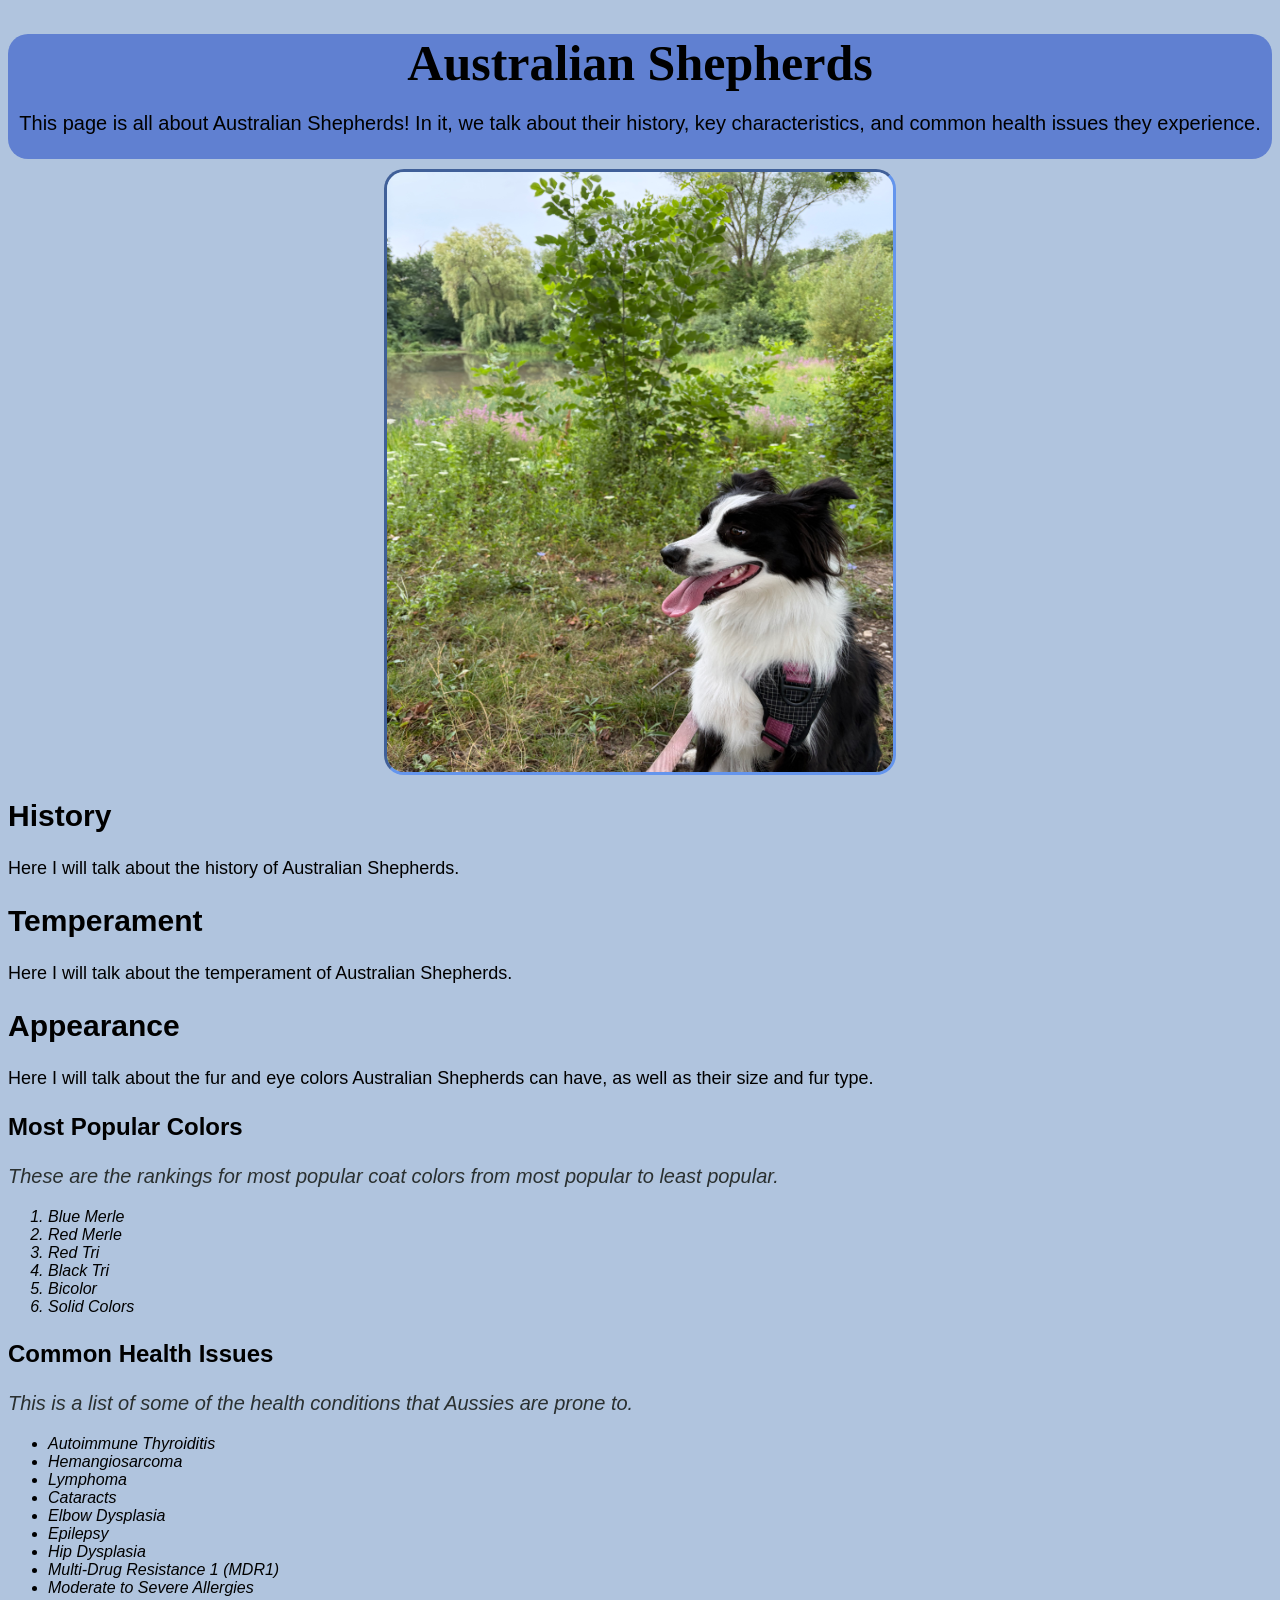
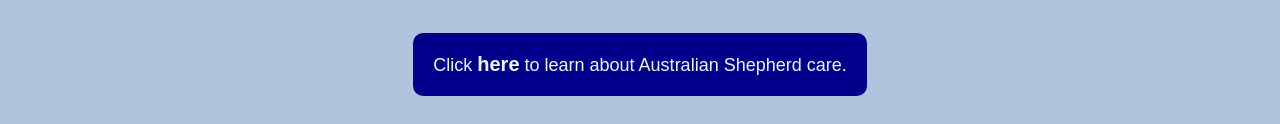
==== index.html @ 38b5526c "Added classes and IDs to the index.html and page2.html files and styled them in the style.css file. " ====
<!DOCTYPE html>
<html lang="en">
<head>
    <meta charset="UTF-8">
    <meta name="viewport" content="width=device-width, initial-scale=1.0">
    <!--Created a title for visitors to find the webpage-->
    <title>Australian Shepherds</title>
    <link rel="stylesheet" href="./css/style.css"/>
</head>
<body>
    <header id="page1_header">
        <!--Used heading 1 tag to indicate the main topic of the page-->
        <h1>Australian Shepherds</h1>
        <!--Used a paragraph tag to add text explaining the content of the page-->
        <p class="overview">
            This page is all about Australian Shepherds! In it, we talk about 
            their history, key characteristics, and common health issues they 
            experience.
        </p>
    </header>
    <main>
        <article>
            <!--Included an image and alternative text to describe the image
            for screen readers, the source for the image's location, and defined the width
            to maintain a consistent image size relative to different screen sizes-->
            <img id="page1_image"
                 alt="An image of my bicolor Australian Shepherd, Meadow." 
                 src="images/Meadow1.jpeg" width="40%"
            />
            <section>
                <!--Used the heading 2 tag to create the heading for a section of content-->
                <h2>History</h2>
                <!--Used the paragraph tag to create placeholder text for future content-->
                <p>
                    Here I will talk about the history of Australian Shepherds.
                </p>
            </section>
            <section>
                <!--Used the heading 2 tag to create the heading for a section of content-->
                <h2>Temperament</h2>
                <!--Used the paragraph tag to create placeholder text for future content-->
                <p>
                    Here I will talk about the temperament of Australian Shepherds.
                </p>
            </section>
            <section>
                <!--Used the heading 2 tag to create the heading for a section of content-->
                <h2>Appearance</h2>
                <!--Used the paragraph tag to create placeholder text for future content-->
                <p>
                    Here I will talk about the fur and eye colors Australian Shepherds can 
                    have, as well as their size and fur type. 
                </p>
                <!--Used heading 3 to put less emphasis on this content as it is included
                in the appearance section-->
                <h3>Most Popular Colors</h3>
                <!--Used a paragraph tag to include text describing the purpose of the 
                ordered list-->
                <p class="subheader">
                    These are the rankings for most popular coat colors from most popular
                    to least popular.
                </p>
                <!--Created an ordered list to rank most popular colors-->
                <ol>
                    <li>Blue Merle</li>
                    <li>Red Merle</li>
                    <li>Red Tri</li>
                    <li>Black Tri</li>
                    <li>Bicolor</li>
                    <li>Solid Colors</li>
                </ol>
            </section>
            <section>
                <!--Used heading 3 tag to put less emphasis on this section-->
                <h3>Common Health Issues</h3>
                <!--Used a paragraph tag to include text describing the purpose of the 
                unordered list-->
                <p class="subheader">
                    This is a list of some of the health conditions that Aussies are prone
                    to.
                </p>
                <!--Created an unordered list to include list items where order doesn't matter-->
                <ul>
                    <li>Autoimmune Thyroiditis</li>
                    <li>Hemangiosarcoma</li>
                    <li>Lymphoma</li>
                    <li>Cataracts</li>
                    <li>Elbow Dysplasia</li>
                    <li>Epilepsy</li>
                    <li>Hip Dysplasia</li>
                    <li>Multi-Drug Resistance 1 (MDR1)</li>
                    <li>Moderate to Severe Allergies</li>
                </ul>
            </section>
        </article>
    </main>
    <footer>
        <!--Used an anchor tag to link to the other internal webpage and used
        a paragraph tag to wrap the link with text-->
        <p class="button">Click <a href="page2.html">here</a> to learn about Australian Shepherd care.</p>
    </footer>
</body>
</html>
---- css/style.css ----
body {
    background-color: lightsteelblue;
}
header {
    background-color:rgb(96, 128, 209);
    text-align: center;
}
h1 {
    font-size: 50px;
    font-weight: bold;
    font-family: Cambria, Cochin, Georgia, Times, 'Times New Roman', serif;
    margin-bottom: 10px;
}
h2 {
    font-size: 30px;
    font-family:Verdana, Geneva, Tahoma, sans-serif;
}
h3 {
    font-size: 24px;
    font-family: Verdana, Geneva, Tahoma, sans-serif;
}
p {
    font-size: 18px;
    font-family: 'Segoe UI', Tahoma, Geneva, Verdana, sans-serif;
}
img {
    width:40%;
    height: 600px;
    border-radius:20px;
    display: block;
    margin: auto;
}
ol {
    font-size: 16px;
    font-family: Verdana, Geneva, Tahoma, sans-serif;
    font-style: italic;
}
ul {
    font-size: 16px;
    font-family: Verdana, Geneva, Tahoma, sans-serif;
    font-style: italic;
}
.button {
    background-color: darkblue;
    color:aliceblue;
    padding:20px;
    text-align:center;
    display:inline-block;
    margin:20px;
    border-radius:10px
}
footer {
    text-align: center;
}
footer a {
    text-decoration: none;
    color:aliceblue;
    font-size:20px;
    font-weight: bold;
}
.subheader {
    font-size: 20px;
    font-weight: 500;
    font-style: italic;
    color:rgb(42, 48, 48);
}
#page1_image {
    border-style: inset;
    border-color: cornflowerblue;
    margin-top:10px;
}
.overview {
    font-size: 20px;
    font-weight:480;
}
#page1_header {
    border-radius: 20px;
    padding-bottom:4px;
}
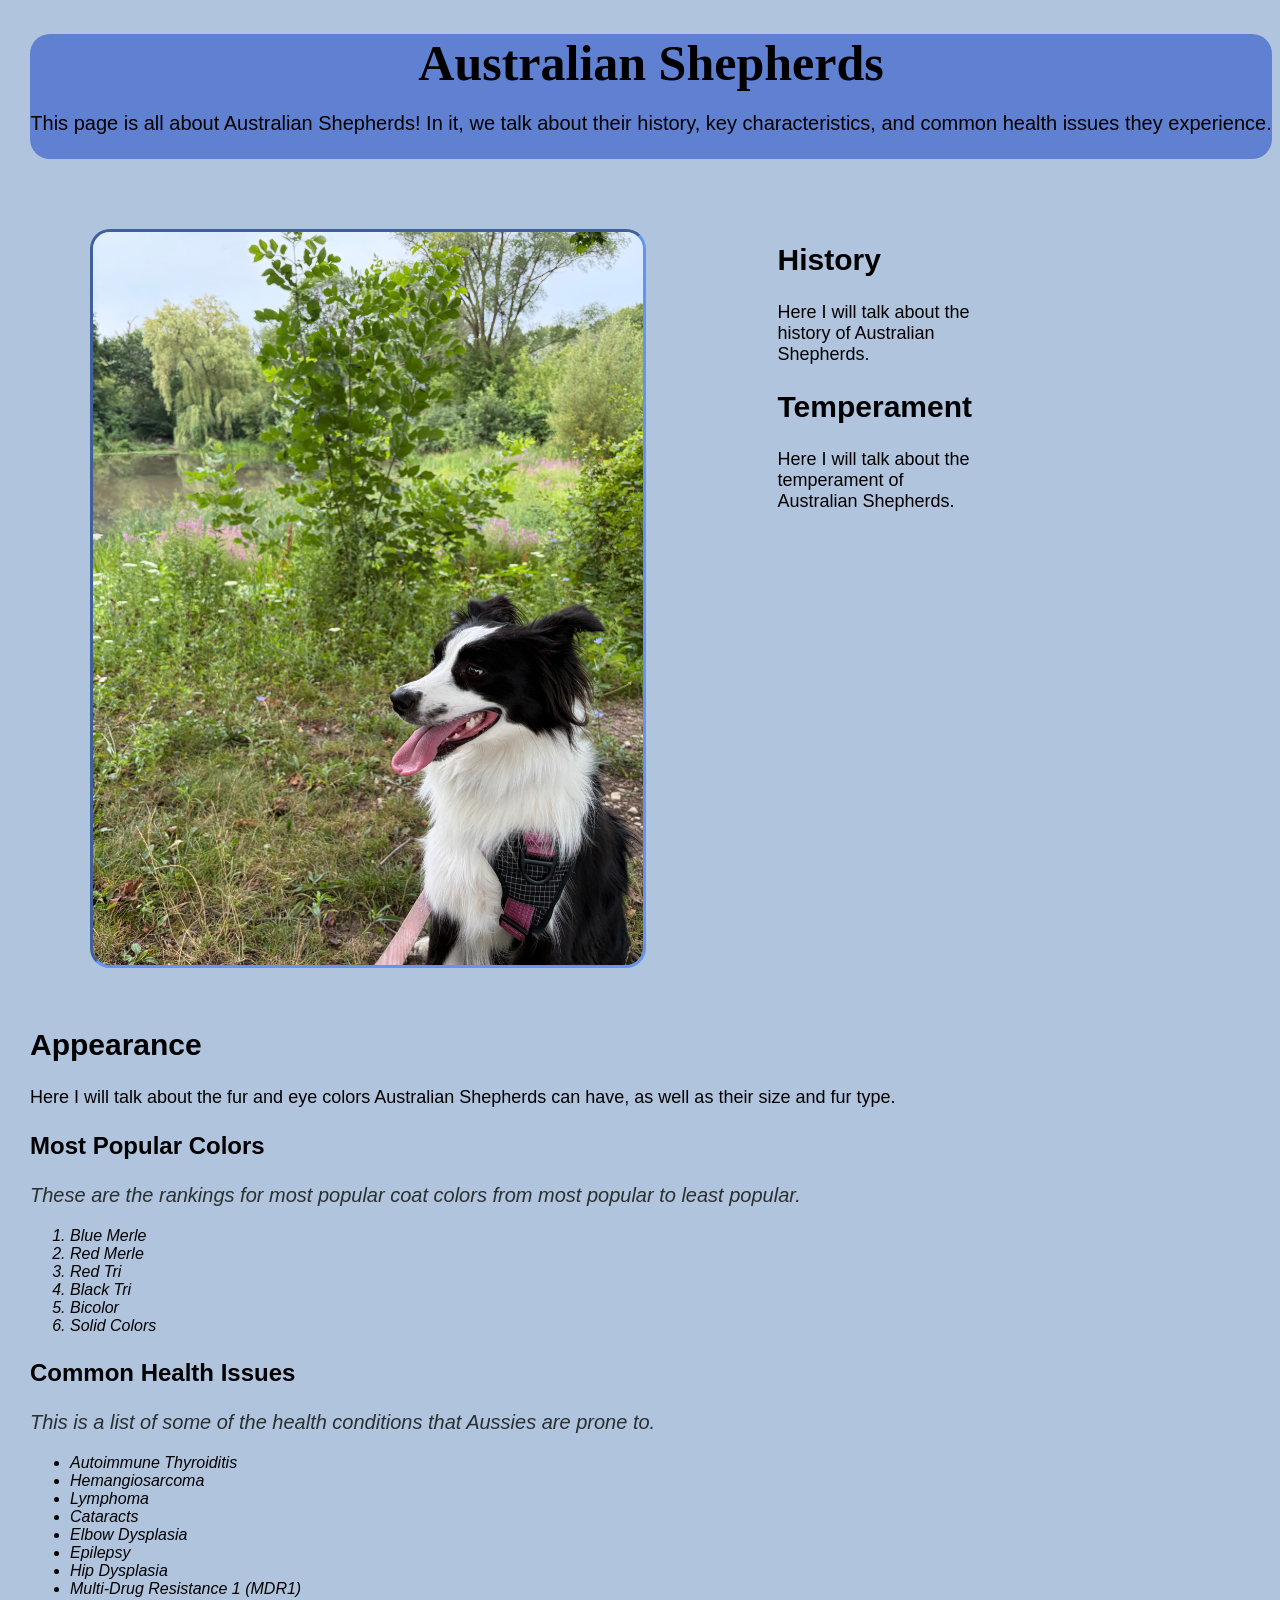
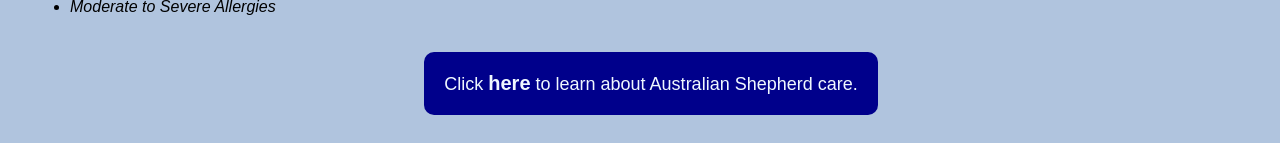
==== commit e208b084: "Updated index.html, page2.html, and style.css to implement flex boxes for better aligning images and" ====
--- a/index.html
+++ b/index.html
@@ -23,25 +23,27 @@
             <!--Included an image and alternative text to describe the image
             for screen readers, the source for the image's location, and defined the width
             to maintain a consistent image size relative to different screen sizes-->
-            <img id="page1_image"
-                 alt="An image of my bicolor Australian Shepherd, Meadow." 
-                 src="images/Meadow1.jpeg" width="40%"
-            />
-            <section>
+            <section id="image1_wrapper">
+              <div class="index_column1">
+                <img id="page1_image"
+                    alt="An image of my bicolor Australian Shepherd, Meadow." 
+                    src="images/Meadow1.jpeg" width="40%"
+                />
+              </div>
+              <div class="index_column2">
                 <!--Used the heading 2 tag to create the heading for a section of content-->
                 <h2>History</h2>
                 <!--Used the paragraph tag to create placeholder text for future content-->
                 <p>
                     Here I will talk about the history of Australian Shepherds.
                 </p>
-            </section>
-            <section>
                 <!--Used the heading 2 tag to create the heading for a section of content-->
                 <h2>Temperament</h2>
                 <!--Used the paragraph tag to create placeholder text for future content-->
                 <p>
                     Here I will talk about the temperament of Australian Shepherds.
                 </p>
+              </div>
             </section>
             <section>
                 <!--Used the heading 2 tag to create the heading for a section of content-->
--- a/css/style.css
+++ b/css/style.css
@@ -1,5 +1,6 @@
 body {
     background-color: lightsteelblue;
+    margin-left:30px;
 }
 header {
     background-color:rgb(96, 128, 209);
@@ -24,11 +25,10 @@
     font-family: 'Segoe UI', Tahoma, Geneva, Verdana, sans-serif;
 }
 img {
-    width:40%;
-    height: 600px;
+    width:60%;
+    height: auto;
     border-radius:20px;
     display: block;
-    margin: auto;
 }
 ol {
     font-size: 16px;
@@ -68,12 +68,58 @@
     border-style: inset;
     border-color: cornflowerblue;
     margin-top:10px;
+    width:80%;
+    height:auto;
 }
 .overview {
     font-size: 20px;
-    font-weight:480;
 }
 #page1_header {
     border-radius: 20px;
     padding-bottom:4px;
-}+}
+#training_games_row {
+    display:flex;
+    flex-direction: row;
+    justify-content: space-around;
+    justify-content:center;
+    gap:120px;
+}
+.column1 .column2 {
+    display:flex;
+    flex-direction:column;
+    margin:30px;
+}
+#image1_wrapper {
+    display:flex;
+    flex-direction: row;
+    justify-content:space-around;
+    margin:60px;
+}
+.index_column1 .index_column2 {
+    display:flex;
+    flex-direction:column;
+    justify-content:center;
+}
+.index_column2 {
+    padding-right: 240px;
+    width:40%;
+}
+#image2_wrapper {
+    display:flex;
+    flex-direction:row;
+    justify-content:space-around;
+    justify-content: center;
+    margin:60px;
+}
+.page2_column2 {
+    display:flex;
+    flex-direction:column;
+    padding-right:320px;
+    width:50%;
+    justify-content:left;
+}
+#page2_image {
+    width:80%;
+    height:auto;
+}
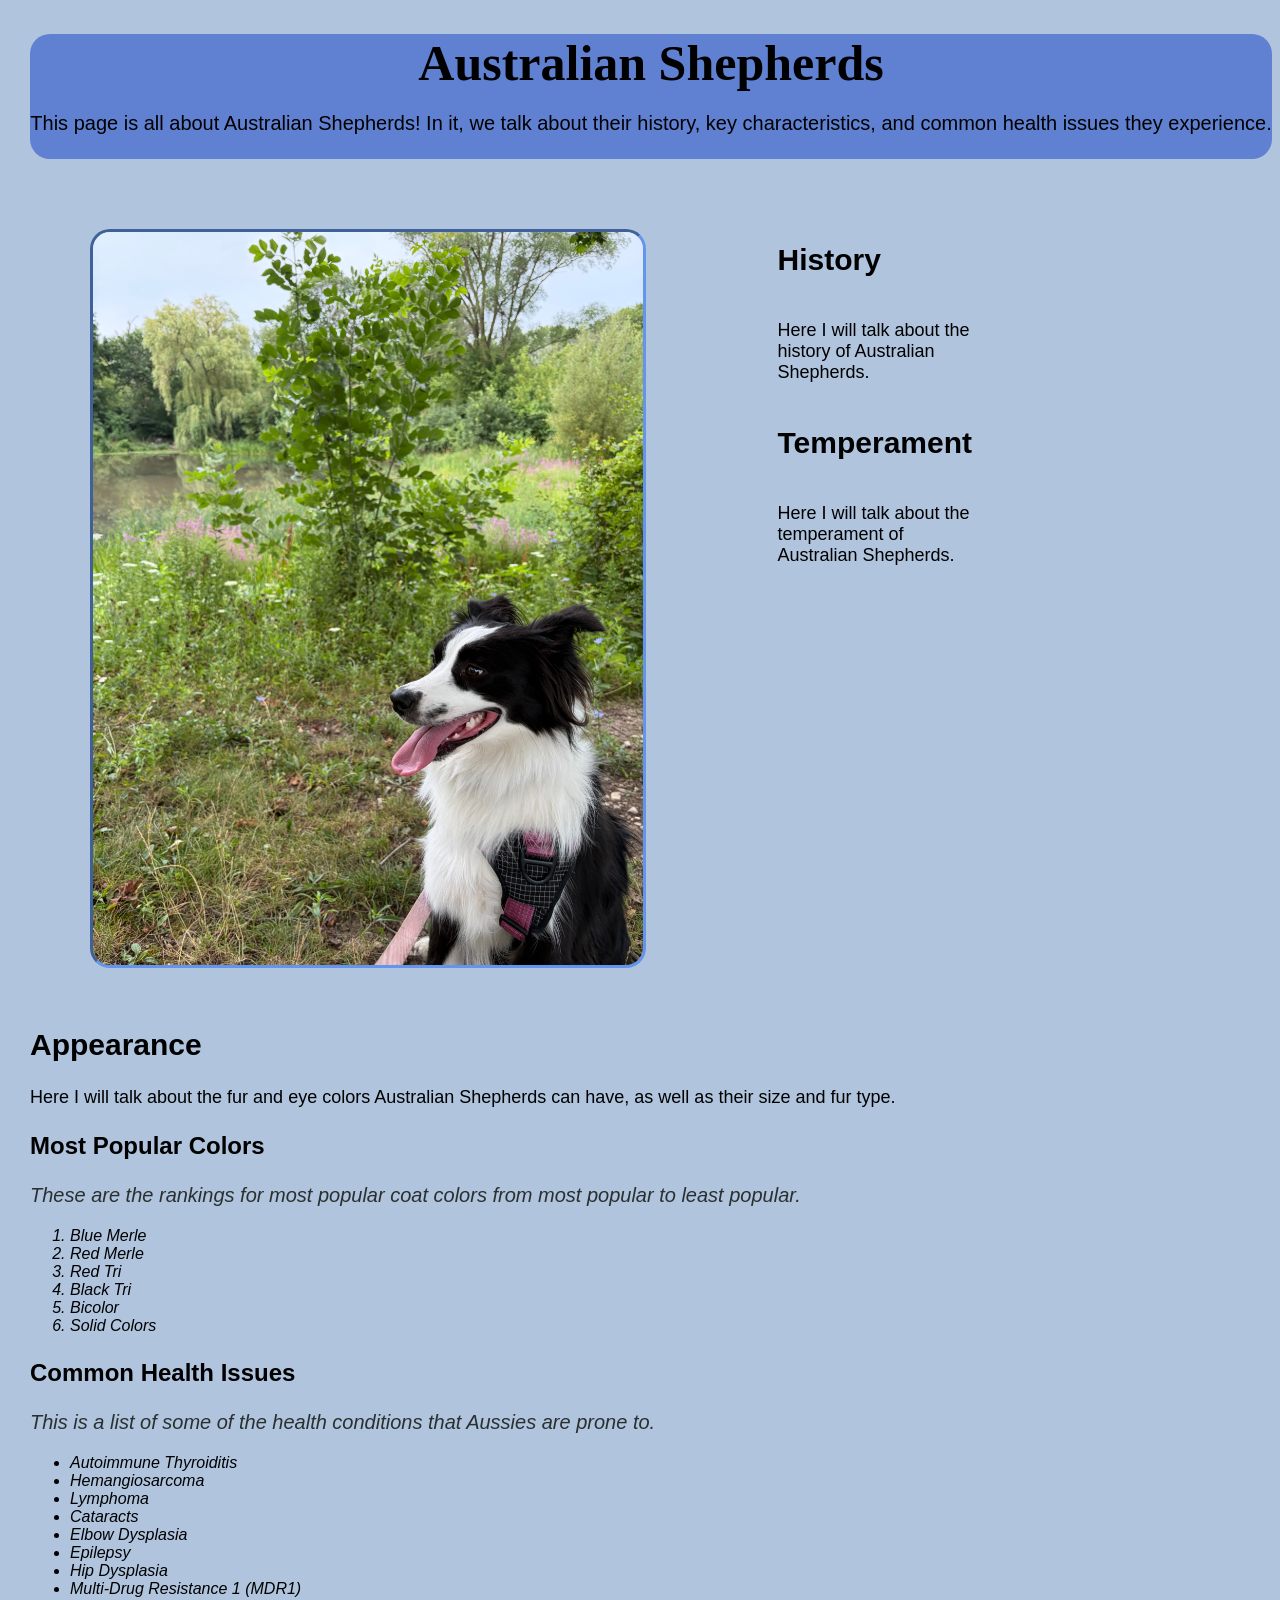
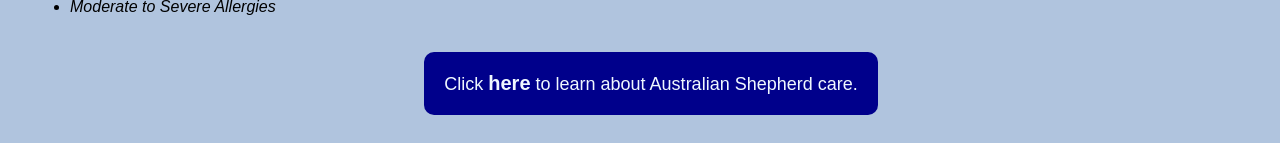
==== commit cd362aa2: "Added comments explaining the styles I used in style.css, index.html, and page2.html." ====
--- a/index.html
+++ b/index.html
@@ -8,10 +8,12 @@
     <link rel="stylesheet" href="./css/style.css"/>
 </head>
 <body>
+    <!--Created a unique page1_header ID to only select this page's header-->
     <header id="page1_header">
         <!--Used heading 1 tag to indicate the main topic of the page-->
         <h1>Australian Shepherds</h1>
         <!--Used a paragraph tag to add text explaining the content of the page-->
+        <!--Created a p class to be used for overview text in the header-->
         <p class="overview">
             This page is all about Australian Shepherds! In it, we talk about 
             their history, key characteristics, and common health issues they 
@@ -23,13 +25,16 @@
             <!--Included an image and alternative text to describe the image
             for screen readers, the source for the image's location, and defined the width
             to maintain a consistent image size relative to different screen sizes-->
+            <!--Created a section id to wrap elements for flex box styling-->
             <section id="image1_wrapper">
+              <!--Created a div class to define the first column in the flexbox-->
               <div class="index_column1">
                 <img id="page1_image"
                     alt="An image of my bicolor Australian Shepherd, Meadow." 
                     src="images/Meadow1.jpeg" width="40%"
                 />
               </div>
+              <!--Created a div class to define the second column in the flexbox-->
               <div class="index_column2">
                 <!--Used the heading 2 tag to create the heading for a section of content-->
                 <h2>History</h2>
@@ -58,6 +63,7 @@
                 <h3>Most Popular Colors</h3>
                 <!--Used a paragraph tag to include text describing the purpose of the 
                 ordered list-->
+                <!--Created a subheader p class to target explanatory text for lists-->
                 <p class="subheader">
                     These are the rankings for most popular coat colors from most popular
                     to least popular.
@@ -77,6 +83,7 @@
                 <h3>Common Health Issues</h3>
                 <!--Used a paragraph tag to include text describing the purpose of the 
                 unordered list-->
+                <!--Created a subheader p class to target explanatory text for lists-->
                 <p class="subheader">
                     This is a list of some of the health conditions that Aussies are prone
                     to.
@@ -99,6 +106,7 @@
     <footer>
         <!--Used an anchor tag to link to the other internal webpage and used
         a paragraph tag to wrap the link with text-->
+        <!--Created a button p class to style the naviagation link in the footer-->
         <p class="button">Click <a href="page2.html">here</a> to learn about Australian Shepherd care.</p>
     </footer>
 </body>
--- a/css/style.css
+++ b/css/style.css
@@ -1,45 +1,59 @@
+/*Changed the background color of both pages and changed the margin so add 
+space on the left of both pages by targeting the body element*/
 body {
     background-color: lightsteelblue;
     margin-left:30px;
 }
+/*Targeted the headers of both pages to change their background color 
+and centered the text on the page*/
 header {
     background-color:rgb(96, 128, 209);
     text-align: center;
 }
+/*Targeted h1 tags to set the font size, bold the text, change the font family
+and add space beneath*/
 h1 {
     font-size: 50px;
     font-weight: bold;
     font-family: Cambria, Cochin, Georgia, Times, 'Times New Roman', serif;
     margin-bottom: 10px;
 }
+/*Targeted h2 tags to set font size and font family*/
 h2 {
     font-size: 30px;
     font-family:Verdana, Geneva, Tahoma, sans-serif;
 }
+/*Targeted h3 tags to set font size and font family*/
 h3 {
     font-size: 24px;
     font-family: Verdana, Geneva, Tahoma, sans-serif;
 }
+/*Targeted p tags to set font size and font family*/
 p {
     font-size: 18px;
     font-family: 'Segoe UI', Tahoma, Geneva, Verdana, sans-serif;
 }
+/*Targeted img elements to set the image size and round the edges*/
 img {
     width:60%;
     height: auto;
     border-radius:20px;
     display: block;
 }
+/*Target ol tags to set font size, font family, and change the font style*/
 ol {
     font-size: 16px;
     font-family: Verdana, Geneva, Tahoma, sans-serif;
     font-style: italic;
 }
+/*Targeted ul tags to set font size, font family, and change font style*/
 ul {
     font-size: 16px;
     font-family: Verdana, Geneva, Tahoma, sans-serif;
     font-style: italic;
 }
+/*Targeted the button class to a button for the navigation link in the footer.
+Changed background color, text color, alignment, and border radius*/
 .button {
     background-color: darkblue;
     color:aliceblue;
@@ -49,21 +63,29 @@
     margin:20px;
     border-radius:10px
 }
+/*Centered text in the footer*/
 footer {
     text-align: center;
 }
+/*Targeted the anchor tag in the footer to remove the underline, change the text
+color, increase the font size, and bold the text*/
 footer a {
     text-decoration: none;
     color:aliceblue;
     font-size:20px;
     font-weight: bold;
 }
+/*Targeted the subheader class to give it a different font size, font weight,
+italicize it, and make it a dark gray color*/
 .subheader {
     font-size: 20px;
     font-weight: 500;
     font-style: italic;
     color:rgb(42, 48, 48);
 }
+/*Targeted the page1_image ID to only apply changes to the image on index.html.
+Included an inset border style, a border color, a space above, and changed the 
+size*/
 #page1_image {
     border-style: inset;
     border-color: cornflowerblue;
@@ -71,47 +93,55 @@
     width:80%;
     height:auto;
 }
+/*Targeted the overview class to change font size*/
 .overview {
     font-size: 20px;
 }
+/*Targeted page1_header ID to only change index.html by rounding its edges
+and adding space within the heading*/
 #page1_header {
     border-radius: 20px;
     padding-bottom:4px;
 }
+/*Targeted training_games_row ID to define how the flex box row acts on page2.html*/
 #training_games_row {
     display:flex;
     flex-direction: row;
-    justify-content: space-around;
     justify-content:center;
     gap:120px;
 }
-.column1 .column2 {
+/*Targeted the column1 and column2 classes to define the layout and spacing
+of the flexbox columns on page2.html*/
+.column1, .column2 {
     display:flex;
     flex-direction:column;
     margin:30px;
 }
+/*Targeted image1_wrapper ID to define the flex box row's size and spacing on index.html */
 #image1_wrapper {
     display:flex;
     flex-direction: row;
     justify-content:space-around;
     margin:60px;
 }
-.index_column1 .index_column2 {
+/*Targeted index_column1 and index_column2 to define the spacing of the columns*/
+.index_column1, .index_column2 {
     display:flex;
     flex-direction:column;
-    justify-content:center;
 }
+/*Targeted index_column2 class to set it's size and push it left inside it's container*/
 .index_column2 {
     padding-right: 240px;
     width:40%;
 }
+/*Targeted image2_wrapper ID to define how the flex box's size and spacing on page2.html*/
 #image2_wrapper {
     display:flex;
     flex-direction:row;
-    justify-content:space-around;
     justify-content: center;
     margin:60px;
 }
+/*Targeted page2_column2 class to adjust spacing, size, and push it left*/
 .page2_column2 {
     display:flex;
     flex-direction:column;
@@ -119,6 +149,7 @@
     width:50%;
     justify-content:left;
 }
+/*Targeted page2_image ID to adjust size*/
 #page2_image {
     width:80%;
     height:auto;
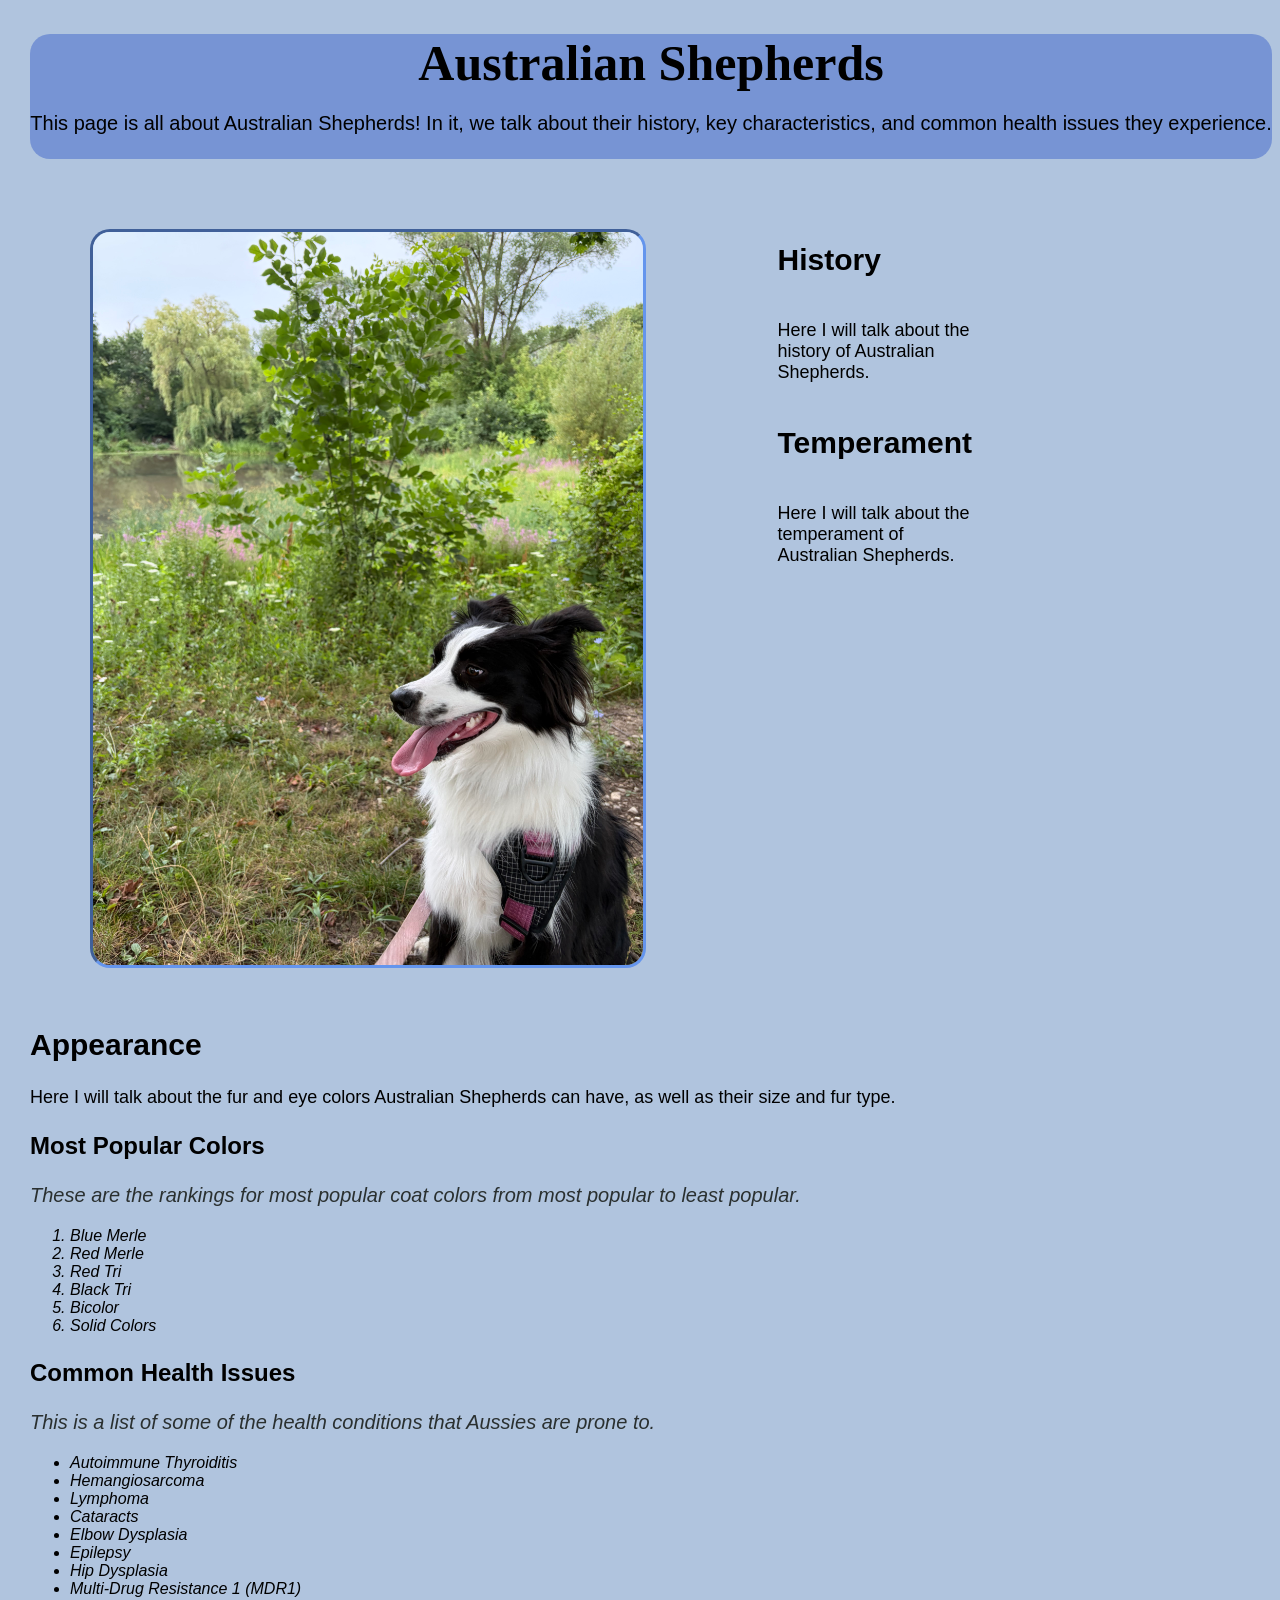
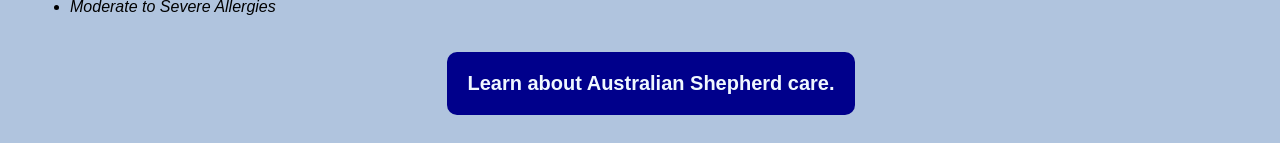
==== commit aedbdc35: "Checked background and text color contrasts with WebAIM's Contrast Checker and reduced the backgroun" ====
--- a/index.html
+++ b/index.html
@@ -30,7 +30,8 @@
               <!--Created a div class to define the first column in the flexbox-->
               <div class="index_column1">
                 <img id="page1_image"
-                    alt="An image of my bicolor Australian Shepherd, Meadow." 
+                    alt="An image of my black-and-white bicolor Australian Shepherd, Meadow,
+                    sitting in a field with a river in the background." 
                     src="images/Meadow1.jpeg" width="40%"
                 />
               </div>
@@ -104,10 +105,16 @@
         </article>
     </main>
     <footer>
-        <!--Used an anchor tag to link to the other internal webpage and used
-        a paragraph tag to wrap the link with text-->
-        <!--Created a button p class to style the naviagation link in the footer-->
-        <p class="button">Click <a href="page2.html">here</a> to learn about Australian Shepherd care.</p>
+        <nav>
+            <!--Used an anchor tag to link to the other internal webpage and used
+            a paragraph tag to wrap the link with text-->
+            <!--Created a button p class to style the navigation link in the footer-->
+            <p class="button">
+                <a href="page2.html">
+                    Learn about Australian Shepherd care.
+                </a>
+            </p>
+        </nav>
     </footer>
 </body>
 </html>
--- a/css/style.css
+++ b/css/style.css
@@ -7,7 +7,7 @@
 /*Targeted the headers of both pages to change their background color 
 and centered the text on the page*/
 header {
-    background-color:rgb(96, 128, 209);
+    background-color:rgb(96, 128, 209, 0.70);
     text-align: center;
 }
 /*Targeted h1 tags to set the font size, bold the text, change the font family
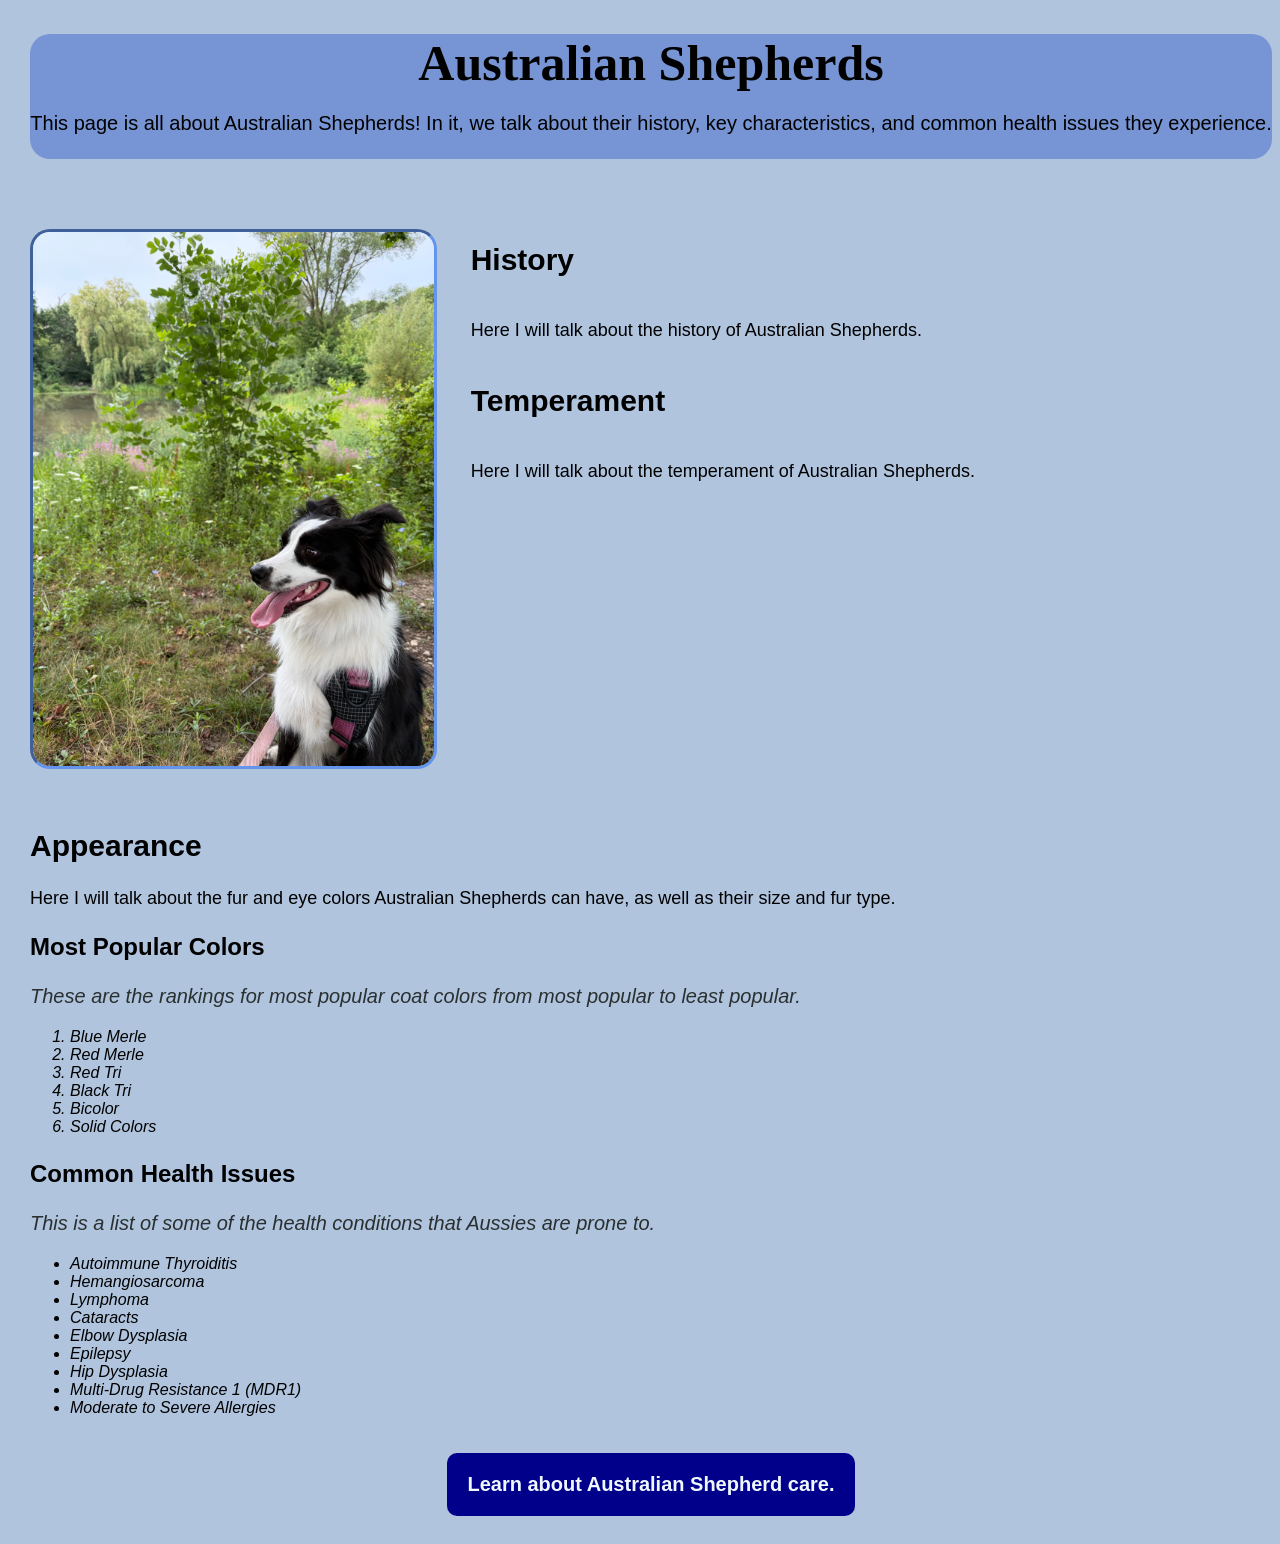
==== commit 1cc1c8c1: "Added media queries to adjusts flexbox layouts for smaller screen sizes. Fixed issue that caused tex" ====
--- a/index.html
+++ b/index.html
@@ -32,7 +32,7 @@
                 <img id="page1_image"
                     alt="An image of my black-and-white bicolor Australian Shepherd, Meadow,
                     sitting in a field with a river in the background." 
-                    src="images/Meadow1.jpeg" width="40%"
+                    src="images/Meadow1.jpeg" width="60%"
                 />
               </div>
               <!--Created a div class to define the second column in the flexbox-->
--- a/css/style.css
+++ b/css/style.css
@@ -90,8 +90,7 @@
     border-style: inset;
     border-color: cornflowerblue;
     margin-top:10px;
-    width:80%;
-    height:auto;
+    width:100%;
 }
 /*Targeted the overview class to change font size*/
 .overview {
@@ -107,50 +106,66 @@
 #training_games_row {
     display:flex;
     flex-direction: row;
-    justify-content:center;
-    gap:120px;
+    gap:80px;
 }
 /*Targeted the column1 and column2 classes to define the layout and spacing
 of the flexbox columns on page2.html*/
 .column1, .column2 {
     display:flex;
     flex-direction:column;
-    margin:30px;
 }
 /*Targeted image1_wrapper ID to define the flex box row's size and spacing on index.html */
 #image1_wrapper {
     display:flex;
     flex-direction: row;
     justify-content:space-around;
-    margin:60px;
+    gap:40px;
+    margin:60px 0;
+    width:auto;
 }
 /*Targeted index_column1 and index_column2 to define the spacing of the columns*/
 .index_column1, .index_column2 {
     display:flex;
     flex-direction:column;
 }
-/*Targeted index_column2 class to set it's size and push it left inside it's container*/
+.index_column1 {
+    flex:1;
+}
 .index_column2 {
-    padding-right: 240px;
-    width:40%;
+    flex:2;
 }
 /*Targeted image2_wrapper ID to define how the flex box's size and spacing on page2.html*/
 #image2_wrapper {
     display:flex;
     flex-direction:row;
-    justify-content: center;
-    margin:60px;
+    justify-content: space-around;
+    gap:40px;
+    margin:60px 0;
+    width:auto;
+}
+.page2_column1 {
+    flex:1;
 }
 /*Targeted page2_column2 class to adjust spacing, size, and push it left*/
 .page2_column2 {
     display:flex;
     flex-direction:column;
-    padding-right:320px;
-    width:50%;
-    justify-content:left;
+    flex:2;
 }
 /*Targeted page2_image ID to adjust size*/
 #page2_image {
-    width:80%;
+    width:100%;
     height:auto;
 }
+@media (max-width: 600px) {
+    #image1_wrapper, #image2_wrapper {
+        flex-direction: column;
+        align-items: center;
+    }
+}
+@media (max-width: 600px) {
+    #training_games_row {
+        flex-direction: column;
+        gap:20px;
+    }
+}
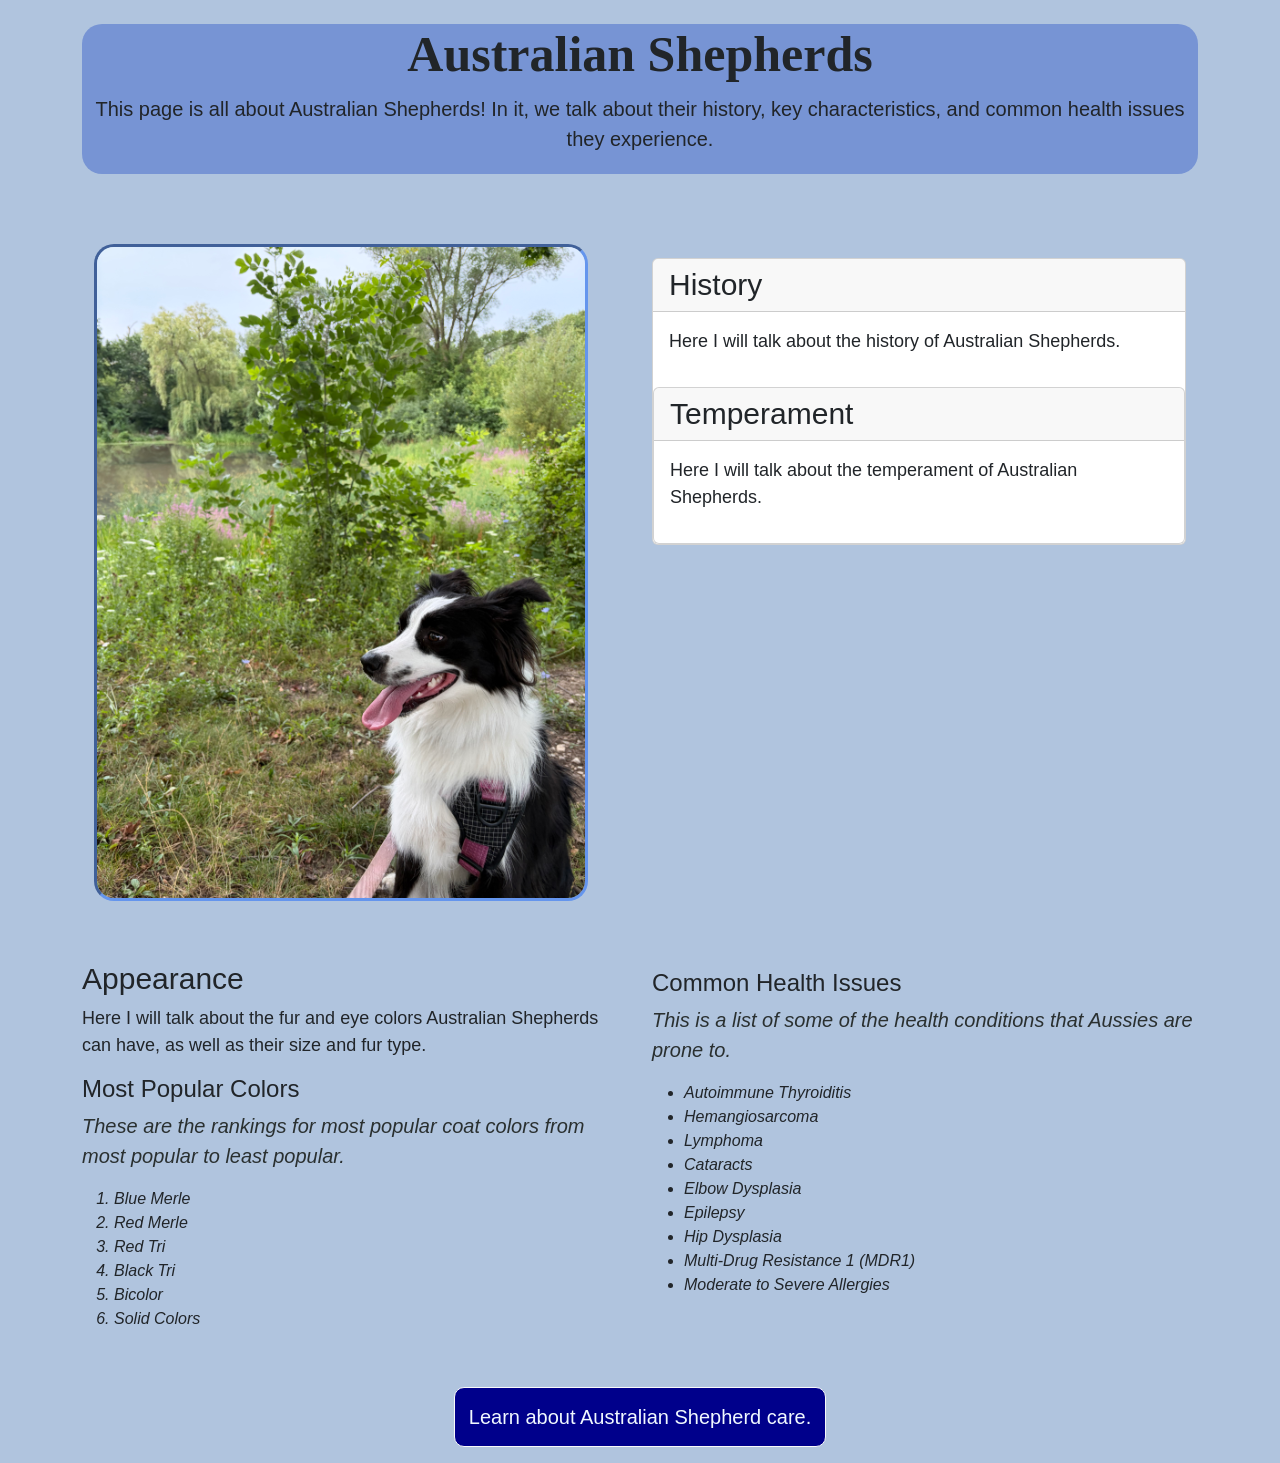
==== commit 0d1800b7: "Linked the Bootstrap CDN in the heads of both html files. Applied Bootstrap to both pages by wrappin" ====
--- a/index.html
+++ b/index.html
@@ -5,16 +5,21 @@
     <meta name="viewport" content="width=device-width, initial-scale=1.0">
     <!--Created a title for visitors to find the webpage-->
     <title>Australian Shepherds</title>
+    
+    <link href="https://cdn.jsdelivr.net/npm/bootstrap@5.3.8/dist/css/bootstrap.min.css" 
+    rel="stylesheet" integrity="sha384-sRIl4kxILFvY47J16cr9ZwB07vP4J8+LH7qKQnuqkuIAvNWLzeN8tE5YBujZqJLB" 
+    crossorigin="anonymous">
+    
     <link rel="stylesheet" href="./css/style.css"/>
 </head>
-<body>
+<body class="container">
     <!--Created a unique page1_header ID to only select this page's header-->
-    <header id="page1_header">
+    <header id="page1_header" class="text-center mt-4">
         <!--Used heading 1 tag to indicate the main topic of the page-->
         <h1>Australian Shepherds</h1>
         <!--Used a paragraph tag to add text explaining the content of the page-->
         <!--Created a p class to be used for overview text in the header-->
-        <p class="overview">
+        <p class="overview lead">
             This page is all about Australian Shepherds! In it, we talk about 
             their history, key characteristics, and common health issues they 
             experience.
@@ -26,32 +31,38 @@
             for screen readers, the source for the image's location, and defined the width
             to maintain a consistent image size relative to different screen sizes-->
             <!--Created a section id to wrap elements for flex box styling-->
-            <section id="image1_wrapper">
+            <section id="image1_wrapper" class="row">
               <!--Created a div class to define the first column in the flexbox-->
-              <div class="index_column1">
-                <img id="page1_image"
-                    alt="An image of my black-and-white bicolor Australian Shepherd, Meadow,
-                    sitting in a field with a river in the background." 
-                    src="images/Meadow1.jpeg" width="60%"
+              <div class="index_column1 col-md-6">
+                <img id="page1_image" class="img-fluid"
+                    alt="An image of my black-and-white bicolor Australian Shepherd, Meadow, sitting in a field with a river in the background." 
+                    src="images/Meadow1.jpeg" 
                 />
               </div>
-              <!--Created a div class to define the second column in the flexbox-->
-              <div class="index_column2">
-                <!--Used the heading 2 tag to create the heading for a section of content-->
-                <h2>History</h2>
-                <!--Used the paragraph tag to create placeholder text for future content-->
-                <p>
-                    Here I will talk about the history of Australian Shepherds.
-                </p>
-                <!--Used the heading 2 tag to create the heading for a section of content-->
-                <h2>Temperament</h2>
-                <!--Used the paragraph tag to create placeholder text for future content-->
-                <p>
+               <!--Created a div class to define the second column in the flexbox-->
+               <div class="col-md-6 mt-4">
+                <div class="card mb-4">
+                    <!--Used the heading 2 tag to create the heading for a section of content-->
+                    <h2 class="card-header">History</h2>
+                    <!--Used the paragraph tag to create placeholder text for future content-->
+                    <p class="card-body">
+                        Here I will talk about the history of Australian Shepherds.
+                    </p>
+                <div>
+                <div class="card">
+                    <!--Used the heading 2 tag to create the heading for a section of content-->
+                    <h2 class="card-header">Temperament</h2>
+                    <!--Used the paragraph tag to create placeholder text for future content-->
+                    <p class="card-body">
                     Here I will talk about the temperament of Australian Shepherds.
-                </p>
+                    </p>
+                </div>
+                </div>
+               </div>
               </div>
             </section>
-            <section>
+            <section class="row justify-content center">
+              <div class="col-md-6">
                 <!--Used the heading 2 tag to create the heading for a section of content-->
                 <h2>Appearance</h2>
                 <!--Used the paragraph tag to create placeholder text for future content-->
@@ -78,8 +89,8 @@
                     <li>Bicolor</li>
                     <li>Solid Colors</li>
                 </ol>
-            </section>
-            <section>
+              </div>
+              <div class="col-md-6 mt-2">
                 <!--Used heading 3 tag to put less emphasis on this section-->
                 <h3>Common Health Issues</h3>
                 <!--Used a paragraph tag to include text describing the purpose of the 
@@ -101,6 +112,7 @@
                     <li>Multi-Drug Resistance 1 (MDR1)</li>
                     <li>Moderate to Severe Allergies</li>
                 </ul>
+              </div>
             </section>
         </article>
     </main>
@@ -110,7 +122,7 @@
             a paragraph tag to wrap the link with text-->
             <!--Created a button p class to style the navigation link in the footer-->
             <p class="button">
-                <a href="page2.html">
+                <a href="page2.html" class="btn btn-light btn-lg">
                     Learn about Australian Shepherd care.
                 </a>
             </p>
--- a/css/style.css
+++ b/css/style.css
@@ -5,7 +5,8 @@
     margin-left:30px;
 }
 /*Targeted the headers of both pages to change their background color 
-and centered the text on the page*/
+and centered the text on the page and added a opacity percentage to improve
+text readability*/
 header {
     background-color:rgb(96, 128, 209, 0.70);
     text-align: center;
@@ -54,18 +55,16 @@
 }
 /*Targeted the button class to a button for the navigation link in the footer.
 Changed background color, text color, alignment, and border radius*/
-.button {
+.btn-light {
     background-color: darkblue;
     color:aliceblue;
-    padding:20px;
-    text-align:center;
-    display:inline-block;
-    margin:20px;
+    padding:14px;
     border-radius:10px
 }
 /*Centered text in the footer*/
 footer {
     text-align: center;
+    margin-top: 40px;
 }
 /*Targeted the anchor tag in the footer to remove the underline, change the text
 color, increase the font size, and bold the text*/
@@ -102,19 +101,23 @@
     border-radius: 20px;
     padding-bottom:4px;
 }
-/*Targeted training_games_row ID to define how the flex box row acts on page2.html*/
+/*Targeted training_games_row ID to define how the flex box row acts on page2.html
+and added a gap between elements*/
+/*
 #training_games_row {
     display:flex;
     flex-direction: row;
     gap:80px;
-}
+}*/
 /*Targeted the column1 and column2 classes to define the layout and spacing
 of the flexbox columns on page2.html*/
+/*
 .column1, .column2 {
     display:flex;
     flex-direction:column;
-}
-/*Targeted image1_wrapper ID to define the flex box row's size and spacing on index.html */
+}/*
+/*Targeted image1_wrapper ID to define the flex box row's size, layout and spacing
+on index.html */
 #image1_wrapper {
     display:flex;
     flex-direction: row;
@@ -128,6 +131,8 @@
     display:flex;
     flex-direction:column;
 }
+/*Used flex-grow properties to adjust the amount of extra space the 
+columns take up in the flexbox*/
 .index_column1 {
     flex:1;
 }
@@ -143,10 +148,13 @@
     margin:60px 0;
     width:auto;
 }
+/*Used flex grow properties to adjust the amount of extra space page2_column1
+takes up in the flexbox*/
 .page2_column1 {
     flex:1;
 }
-/*Targeted page2_column2 class to adjust spacing, size, and push it left*/
+/*Targeted page2_column2 class to define the flex direction as a column
+adjust spacing the amount of extra space the column takes up in the flexbox*/
 .page2_column2 {
     display:flex;
     flex-direction:column;
@@ -157,15 +165,20 @@
     width:100%;
     height:auto;
 }
+/*Added a media query to adjust image1_wrapper and image2_wrapper flexboxes
+layouts on screens 600 pixels or smaller. This stacks elements instead of displaying
+them side by side and centers them on the page*/
 @media (max-width: 600px) {
     #image1_wrapper, #image2_wrapper {
         flex-direction: column;
         align-items: center;
     }
 }
+/*Added an additional media query to target the training_games_row flexbox
+specifically.This stacks the elements and reduces the gap on screens 600 pixels 
+or smaller*/
 @media (max-width: 600px) {
     #training_games_row {
         flex-direction: column;
-        gap:20px;
     }
 }
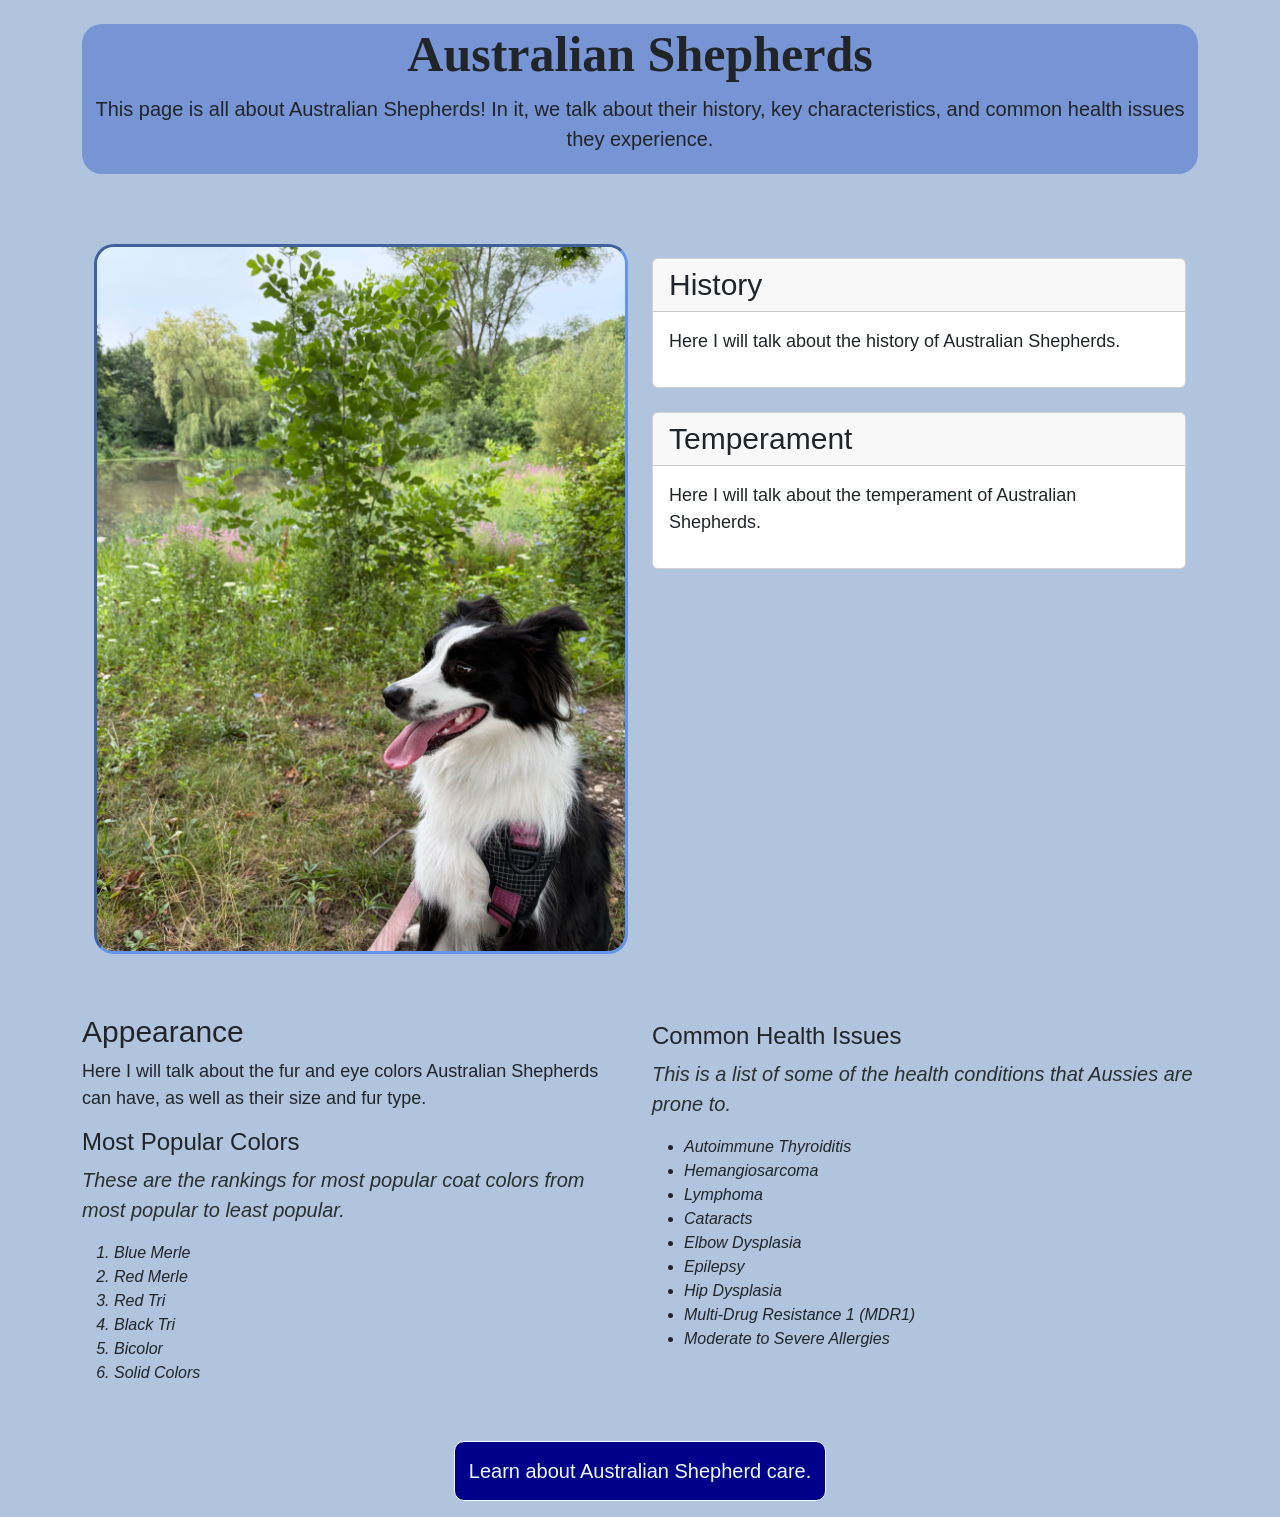
==== commit f012a1ba: "Refactored my custom CSS to comment out and delete code that is redundant or that conflicts with Boo" ====
--- a/index.html
+++ b/index.html
@@ -40,7 +40,7 @@
                 />
               </div>
                <!--Created a div class to define the second column in the flexbox-->
-               <div class="col-md-6 mt-4">
+               <div class="index_column2 col-md-6 mt-4">
                 <div class="card mb-4">
                     <!--Used the heading 2 tag to create the heading for a section of content-->
                     <h2 class="card-header">History</h2>
@@ -48,7 +48,7 @@
                     <p class="card-body">
                         Here I will talk about the history of Australian Shepherds.
                     </p>
-                <div>
+                </div>
                 <div class="card">
                     <!--Used the heading 2 tag to create the heading for a section of content-->
                     <h2 class="card-header">Temperament</h2>
@@ -57,11 +57,9 @@
                     Here I will talk about the temperament of Australian Shepherds.
                     </p>
                 </div>
-                </div>
                </div>
-              </div>
             </section>
-            <section class="row justify-content center">
+            <section class="row justify-content-center">
               <div class="col-md-6">
                 <!--Used the heading 2 tag to create the heading for a section of content-->
                 <h2>Appearance</h2>
--- a/css/style.css
+++ b/css/style.css
@@ -2,14 +2,12 @@
 space on the left of both pages by targeting the body element*/
 body {
     background-color: lightsteelblue;
-    margin-left:30px;
 }
 /*Targeted the headers of both pages to change their background color 
 and centered the text on the page and added a opacity percentage to improve
 text readability*/
 header {
     background-color:rgb(96, 128, 209, 0.70);
-    text-align: center;
 }
 /*Targeted h1 tags to set the font size, bold the text, change the font family
 and add space beneath*/
@@ -36,7 +34,6 @@
 }
 /*Targeted img elements to set the image size and round the edges*/
 img {
-    width:60%;
     height: auto;
     border-radius:20px;
     display: block;
@@ -89,11 +86,11 @@
     border-style: inset;
     border-color: cornflowerblue;
     margin-top:10px;
-    width:100%;
 }
 /*Targeted the overview class to change font size*/
-.overview {
+.overview.lead{
     font-size: 20px;
+    font-weight:400;
 }
 /*Targeted page1_header ID to only change index.html by rounding its edges
 and adding space within the heading*/
@@ -119,66 +116,75 @@
 /*Targeted image1_wrapper ID to define the flex box row's size, layout and spacing
 on index.html */
 #image1_wrapper {
-    display:flex;
+    margin:60px 0;
+}
+  /*display:flex;
     flex-direction: row;
     justify-content:space-around;
-    gap:40px;
-    margin:60px 0;
-    width:auto;
-}
+    width:auto;*/
+
 /*Targeted index_column1 and index_column2 to define the spacing of the columns*/
+/*
 .index_column1, .index_column2 {
     display:flex;
     flex-direction:column;
 }
+    */
 /*Used flex-grow properties to adjust the amount of extra space the 
 columns take up in the flexbox*/
+/*
 .index_column1 {
     flex:1;
 }
 .index_column2 {
     flex:2;
 }
+    */
 /*Targeted image2_wrapper ID to define how the flex box's size and spacing on page2.html*/
 #image2_wrapper {
-    display:flex;
+    margin:60px 0;
+}
+ /* display:flex;
     flex-direction:row;
     justify-content: space-around;
-    gap:40px;
-    margin:60px 0;
-    width:auto;
-}
+    width:auto; */
+
 /*Used flex grow properties to adjust the amount of extra space page2_column1
 takes up in the flexbox*/
+/*
 .page2_column1 {
     flex:1;
 }
 /*Targeted page2_column2 class to define the flex direction as a column
 adjust spacing the amount of extra space the column takes up in the flexbox*/
+/*
 .page2_column2 {
     display:flex;
     flex-direction:column;
     flex:2;
-}
+} 
+*/
 /*Targeted page2_image ID to adjust size*/
+/*
 #page2_image {
     width:100%;
-    height:auto;
 }
+    */
 /*Added a media query to adjust image1_wrapper and image2_wrapper flexboxes
 layouts on screens 600 pixels or smaller. This stacks elements instead of displaying
 them side by side and centers them on the page*/
 @media (max-width: 600px) {
-    #image1_wrapper, #image2_wrapper {
-        flex-direction: column;
+    #image1_wrapper, #image2_wrapper, #training_games_row {
         align-items: center;
     }
 }
 /*Added an additional media query to target the training_games_row flexbox
 specifically.This stacks the elements and reduces the gap on screens 600 pixels 
 or smaller*/
+/*
 @media (max-width: 600px) {
     #training_games_row {
         flex-direction: column;
     }
 }
+    */
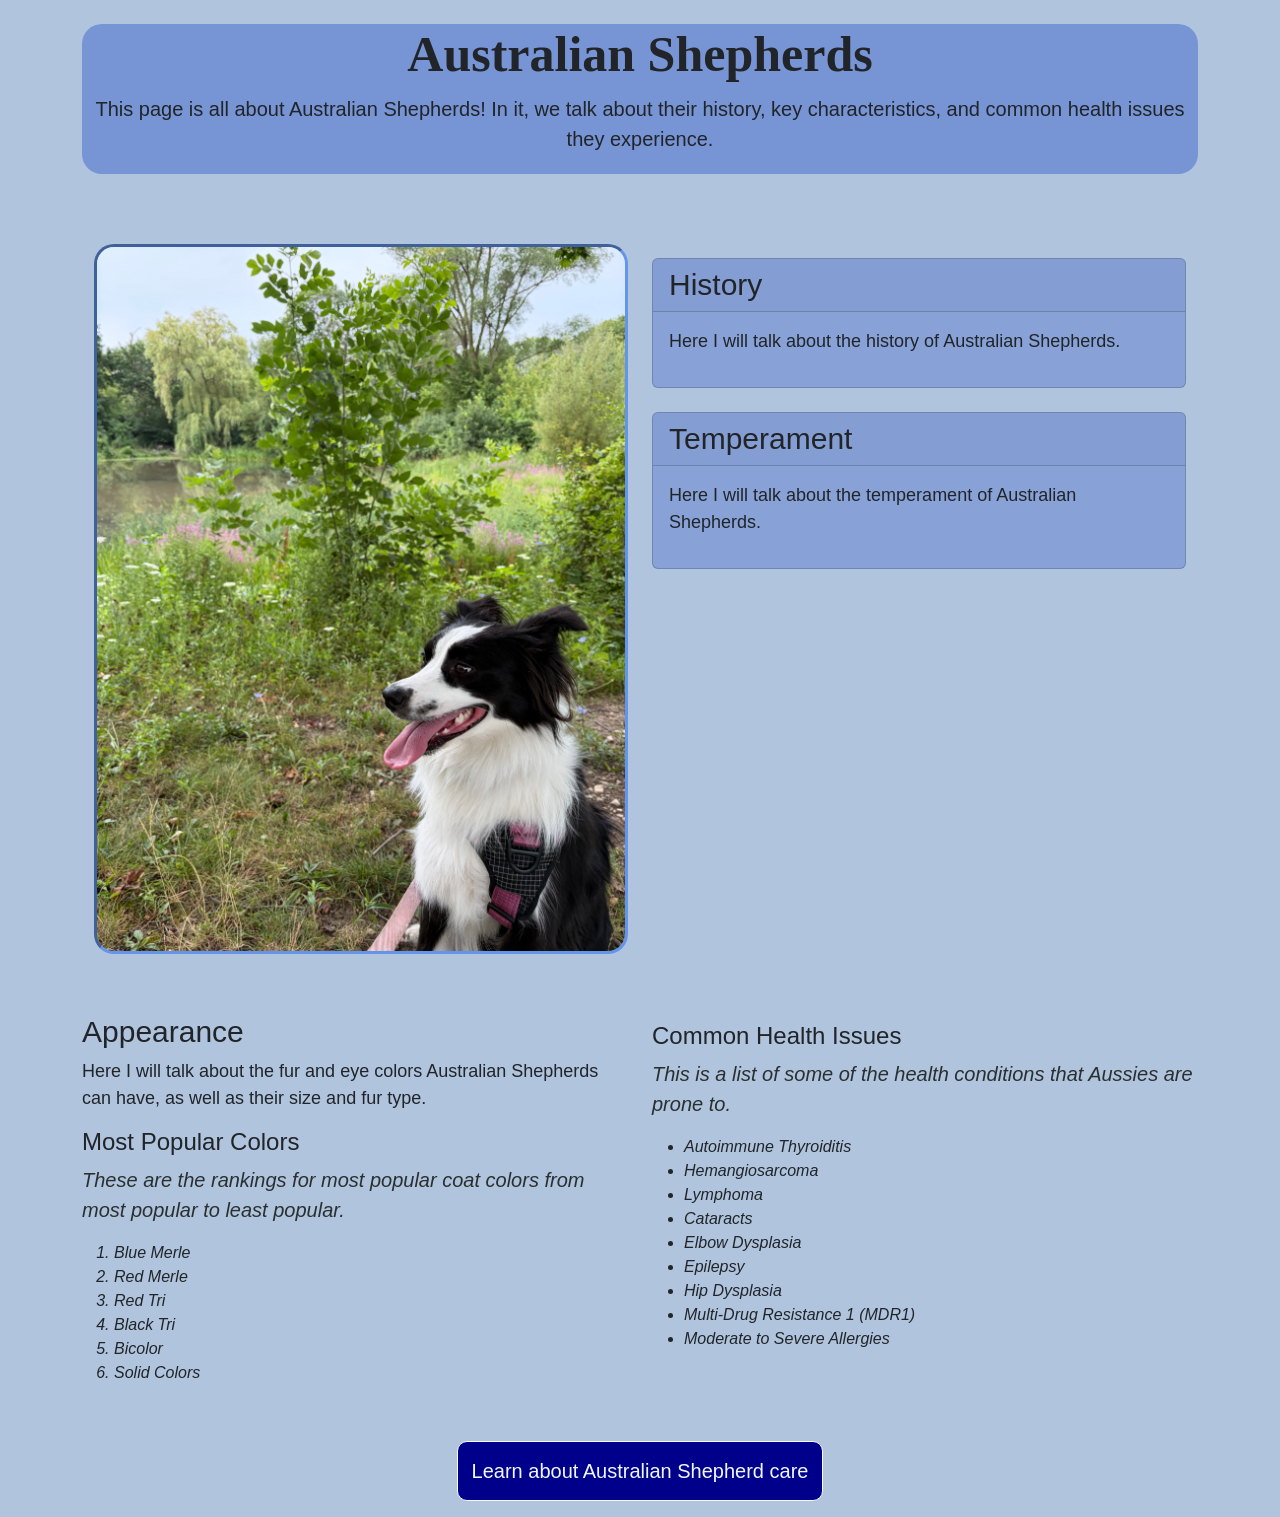
==== commit 740e54f4: "Added my own custom css styles to add a background color to the cards on index.html, add a styled bl" ====
--- a/index.html
+++ b/index.html
@@ -5,20 +5,23 @@
     <meta name="viewport" content="width=device-width, initial-scale=1.0">
     <!--Created a title for visitors to find the webpage-->
     <title>Australian Shepherds</title>
-    
+    <!--Link to Bootstrap-->
     <link href="https://cdn.jsdelivr.net/npm/bootstrap@5.3.8/dist/css/bootstrap.min.css" 
     rel="stylesheet" integrity="sha384-sRIl4kxILFvY47J16cr9ZwB07vP4J8+LH7qKQnuqkuIAvNWLzeN8tE5YBujZqJLB" 
     crossorigin="anonymous">
-    
+    <!--Link to stylesheet-->
     <link rel="stylesheet" href="./css/style.css"/>
 </head>
+<!--Created a container to wrap the page's content for a responsive layout-->
 <body class="container">
-    <!--Created a unique page1_header ID to only select this page's header-->
+    <!--Created a unique page1_header ID to only select this page's header
+    and used a Bootstrap class to center text and add a add a top margin-->
     <header id="page1_header" class="text-center mt-4">
         <!--Used heading 1 tag to indicate the main topic of the page-->
         <h1>Australian Shepherds</h1>
         <!--Used a paragraph tag to add text explaining the content of the page-->
-        <!--Created a p class to be used for overview text in the header-->
+        <!--Created a p class to be used for overview text in the header and
+        added Bootstrap lead to make the text slightly bigger-->
         <p class="overview lead">
             This page is all about Australian Shepherds! In it, we talk about 
             their history, key characteristics, and common health issues they 
@@ -28,38 +31,48 @@
     <main>
         <article>
             <!--Included an image and alternative text to describe the image
-            for screen readers, the source for the image's location, and defined the width
-            to maintain a consistent image size relative to different screen sizes-->
-            <!--Created a section id to wrap elements for flex box styling-->
+            for screen readers, the source for the image's location, and added img-fluid
+            to make the image responsive-->
+            <!--Created a section id to wrap elements for Bootstrap grid styling-->
             <section id="image1_wrapper" class="row">
-              <!--Created a div class to define the first column in the flexbox-->
+              <!--Created a div class to define the first column in the grid-->
               <div class="index_column1 col-md-6">
                 <img id="page1_image" class="img-fluid"
                     alt="An image of my black-and-white bicolor Australian Shepherd, Meadow, sitting in a field with a river in the background." 
                     src="images/Meadow1.jpeg" 
                 />
               </div>
-               <!--Created a div class to define the second column in the flexbox-->
+               <!--Created a div class to define the second column in the grid,
+               specifying that it should take up half of 12 grid spaces and adding
+               a top margin-->
                <div class="index_column2 col-md-6 mt-4">
+                <!--Created a card class for Bootstrap and added a bottom margin-->
                 <div class="card mb-4">
-                    <!--Used the heading 2 tag to create the heading for a section of content-->
+                    <!--Used the heading 2 tag to create the heading for a section of content
+                    and defined it as a header for the card-->
                     <h2 class="card-header">History</h2>
-                    <!--Used the paragraph tag to create placeholder text for future content-->
+                    <!--Used the paragraph tag to create placeholder text for future content
+                    and defined it as the card's body-->
                     <p class="card-body">
                         Here I will talk about the history of Australian Shepherds.
                     </p>
                 </div>
+                <!--Created a card class for Bootstrap-->
                 <div class="card">
-                    <!--Used the heading 2 tag to create the heading for a section of content-->
+                    <!--Used the heading 2 tag to create the heading for a section of content
+                    and defined it as the card's header-->
                     <h2 class="card-header">Temperament</h2>
-                    <!--Used the paragraph tag to create placeholder text for future content-->
+                    <!--Used the paragraph tag to create placeholder text for future content
+                    and defined it as the card's body-->
                     <p class="card-body">
                     Here I will talk about the temperament of Australian Shepherds.
                     </p>
                 </div>
                </div>
             </section>
+            <!--Created another grid to alter the layout of the content and center it-->
             <section class="row justify-content-center">
+              <!--Specified that the column should take up half of the grid space-->
               <div class="col-md-6">
                 <!--Used the heading 2 tag to create the heading for a section of content-->
                 <h2>Appearance</h2>
@@ -88,6 +101,8 @@
                     <li>Solid Colors</li>
                 </ol>
               </div>
+              <!--Specified that this column should take up the remaining half of the grid space
+              and added a small top margin-->
               <div class="col-md-6 mt-2">
                 <!--Used heading 3 tag to put less emphasis on this section-->
                 <h3>Common Health Issues</h3>
@@ -119,9 +134,10 @@
             <!--Used an anchor tag to link to the other internal webpage and used
             a paragraph tag to wrap the link with text-->
             <!--Created a button p class to style the navigation link in the footer-->
+            <!--Used Bootstrap to create a large button with a white outline-->
             <p class="button">
                 <a href="page2.html" class="btn btn-light btn-lg">
-                    Learn about Australian Shepherd care.
+                    Learn about Australian Shepherd care
                 </a>
             </p>
         </nav>
--- a/css/style.css
+++ b/css/style.css
@@ -1,11 +1,9 @@
-/*Changed the background color of both pages and changed the margin so add 
-space on the left of both pages by targeting the body element*/
+/*Changed the background color of both pages*/
 body {
     background-color: lightsteelblue;
 }
 /*Targeted the headers of both pages to change their background color 
-and centered the text on the page and added a opacity percentage to improve
-text readability*/
+and added a opacity percentage to improve text readability*/
 header {
     background-color:rgb(96, 128, 209, 0.70);
 }
@@ -32,7 +30,7 @@
     font-size: 18px;
     font-family: 'Segoe UI', Tahoma, Geneva, Verdana, sans-serif;
 }
-/*Targeted img elements to set the image size and round the edges*/
+/*Targeted img elements to set responsive image rules and round the borders*/
 img {
     height: auto;
     border-radius:20px;
@@ -80,14 +78,13 @@
     color:rgb(42, 48, 48);
 }
 /*Targeted the page1_image ID to only apply changes to the image on index.html.
-Included an inset border style, a border color, a space above, and changed the 
-size*/
+Included an inset border style, a border color, a space above*/
 #page1_image {
     border-style: inset;
     border-color: cornflowerblue;
     margin-top:10px;
 }
-/*Targeted the overview class to change font size*/
+/*Targeted the overview class to change font size and weight*/
 .overview.lead{
     font-size: 20px;
     font-weight:400;
@@ -98,93 +95,43 @@
     border-radius: 20px;
     padding-bottom:4px;
 }
-/*Targeted training_games_row ID to define how the flex box row acts on page2.html
-and added a gap between elements*/
-/*
-#training_games_row {
-    display:flex;
-    flex-direction: row;
-    gap:80px;
-}*/
-/*Targeted the column1 and column2 classes to define the layout and spacing
-of the flexbox columns on page2.html*/
-/*
-.column1, .column2 {
-    display:flex;
-    flex-direction:column;
-}/*
-/*Targeted image1_wrapper ID to define the flex box row's size, layout and spacing
-on index.html */
+/*Targeted image1_wrapper ID to adjust spacing on index.html*/
 #image1_wrapper {
     margin:60px 0;
 }
-  /*display:flex;
-    flex-direction: row;
-    justify-content:space-around;
-    width:auto;*/
-
-/*Targeted index_column1 and index_column2 to define the spacing of the columns*/
-/*
-.index_column1, .index_column2 {
-    display:flex;
-    flex-direction:column;
-}
-    */
-/*Used flex-grow properties to adjust the amount of extra space the 
-columns take up in the flexbox*/
-/*
-.index_column1 {
-    flex:1;
-}
-.index_column2 {
-    flex:2;
-}
-    */
-/*Targeted image2_wrapper ID to define how the flex box's size and spacing on page2.html*/
+/*Targeted image2_wrapper ID to adjust spacing on page2.html*/
 #image2_wrapper {
     margin:60px 0;
 }
- /* display:flex;
-    flex-direction:row;
-    justify-content: space-around;
-    width:auto; */
-
-/*Used flex grow properties to adjust the amount of extra space page2_column1
-takes up in the flexbox*/
-/*
-.page2_column1 {
-    flex:1;
+/*Targeted the Bootstrap card class to change the background color*/
+.card {
+    background-color: rgb(96, 128, 209, 0.50);
 }
-/*Targeted page2_column2 class to define the flex direction as a column
-adjust spacing the amount of extra space the column takes up in the flexbox*/
-/*
-.page2_column2 {
-    display:flex;
-    flex-direction:column;
-    flex:2;
-} 
-*/
-/*Targeted page2_image ID to adjust size*/
-/*
-#page2_image {
-    width:100%;
+/*Targeted the columns in training_games_row to add a styled blue border, specify
+that the contents should take up all available space in their respective columns, 
+add a background color, and add padding within the top of the columns*/
+#training_games_row .col-md-6 {
+    border: 2px rgb(80, 112, 173);
+    border-style: groove;
+    height:100%;
+    background-color:rgb(168, 191, 234);
+    padding-top: 10px;
 }
-    */
-/*Added a media query to adjust image1_wrapper and image2_wrapper flexboxes
-layouts on screens 600 pixels or smaller. This stacks elements instead of displaying
-them side by side and centers them on the page*/
+/*Targeted the ordered lists and unordered lists in training_games_row grid to
+center the lists within their columns*/
+#training_games_row ol, 
+#training_games_row ul {
+    width:fit-content;
+    margin-left:auto;
+    margin-right:auto;
+}
+/*Added a media query to adjust image1_wrapper, image2_wrapper, and training_games_row
+to align contents in the center of the screen and added a top and bottom margin
+of 20px for screens smaller than 600 pixels to add space between elements*/
 @media (max-width: 600px) {
     #image1_wrapper, #image2_wrapper, #training_games_row {
         align-items: center;
+        margin:20px 0;
     }
 }
-/*Added an additional media query to target the training_games_row flexbox
-specifically.This stacks the elements and reduces the gap on screens 600 pixels 
-or smaller*/
-/*
-@media (max-width: 600px) {
-    #training_games_row {
-        flex-direction: column;
-    }
-}
-    */
+
